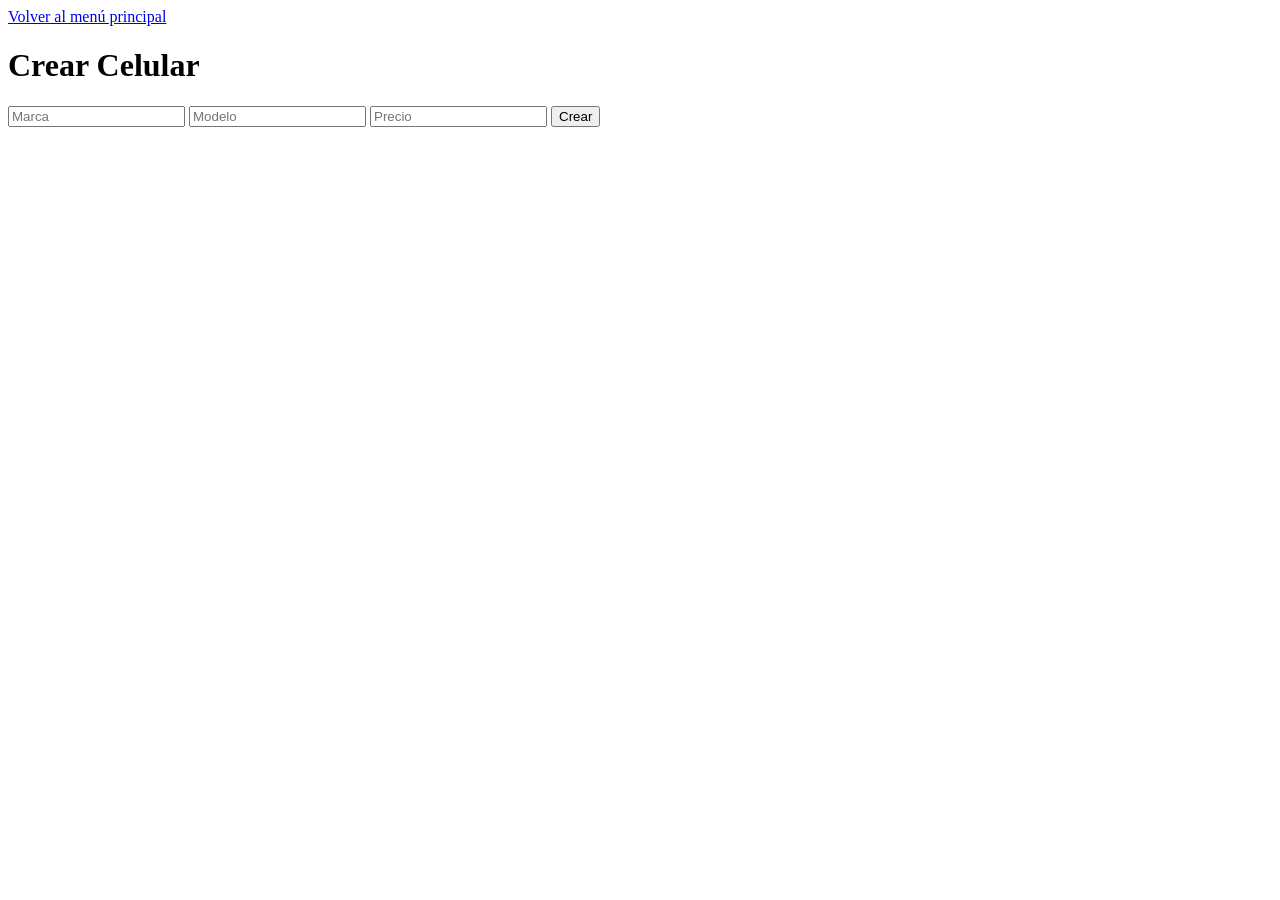
==== templates/celulares.html @ 8d50ec7b "Formularios HTML para crear, celulares, clientes y proveedores" ====
<!DOCTYPE html>
<html lang="es">
<head>
    <meta charset="UTF-8">
    <title>Celulares</title>
</head>
<body>
    <a href="/">Volver al menú principal</a>
    <h1>Crear Celular</h1>

    <form id="form-celular">
        <input type="text" name="marca" placeholder="Marca" required>
        <input type="text" name="modelo" placeholder="Modelo" required>
        <input type="number" name="precio" placeholder="Precio" step="0.01" required>
        <button type="submit">Crear</button>
    </form>

    <p id="mensaje"></p>

    <script src="/static/celulares.js"></script>
</body>
</html>
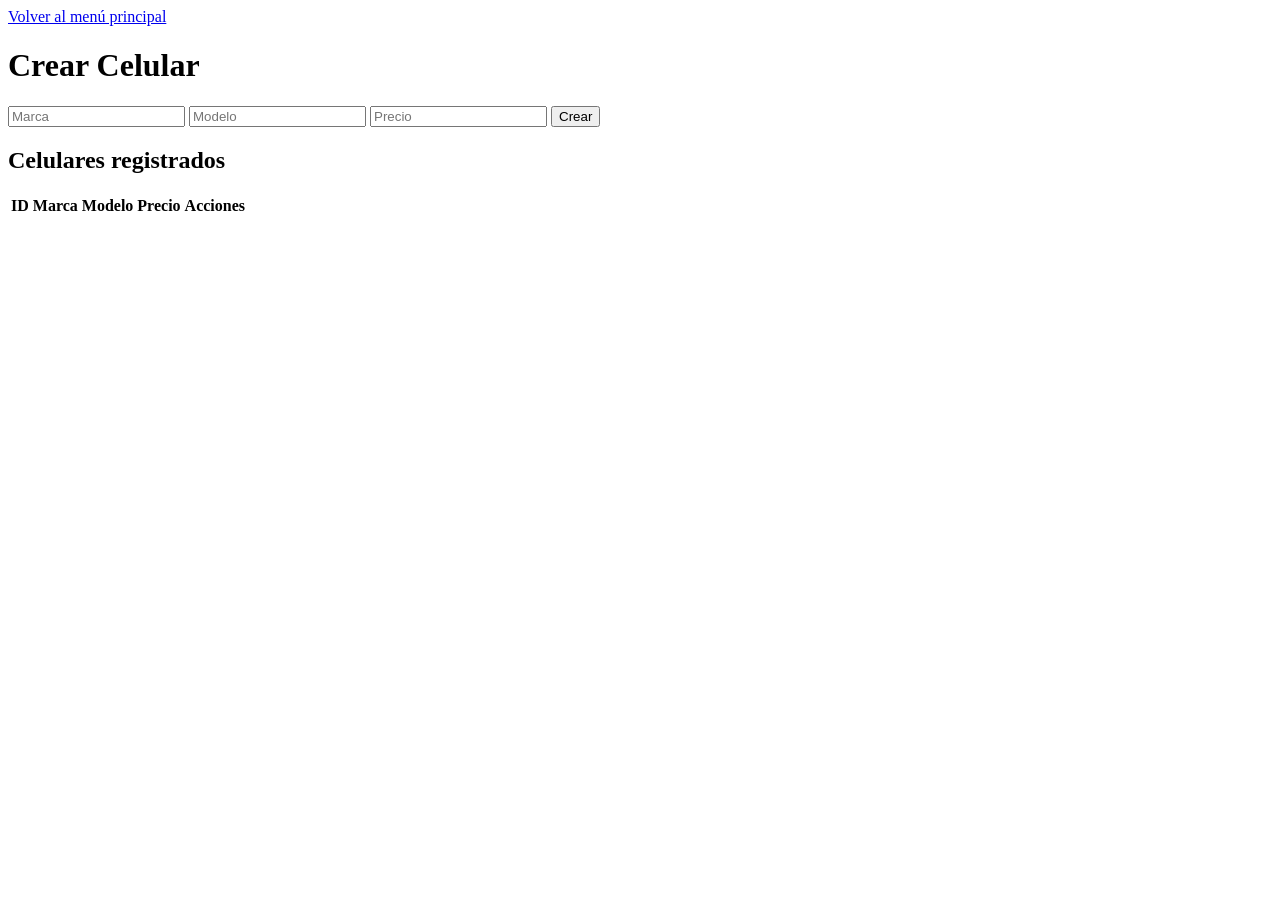
==== commit 65583a0d: "Se agregan las funciones de Eliminar y Editar al FrontEnd de Celulares" ====
--- a/templates/celulares.html
+++ b/templates/celulares.html
@@ -12,11 +12,27 @@
         <input type="text" name="marca" placeholder="Marca" required>
         <input type="text" name="modelo" placeholder="Modelo" required>
         <input type="number" name="precio" placeholder="Precio" step="0.01" required>
-        <button type="submit">Crear</button>
+        <button type="submit" id="btn-submit">Crear</button>
     </form>
 
     <p id="mensaje"></p>
 
+    <h2>Celulares registrados</h2>
+    <table>
+        <thead>
+            <tr>
+                <th>ID</th>
+                <th>Marca</th>
+                <th>Modelo</th>
+                <th>Precio</th>
+                <th>Acciones</th>
+            </tr>
+        </thead>
+        <tbody id="tabla-celulares">
+            <!-- Aqui se insertan las filas de forma dinamica-->
+        </tbody>
+    </table>
+
     <script src="/static/celulares.js"></script>
 </body>
 </html>
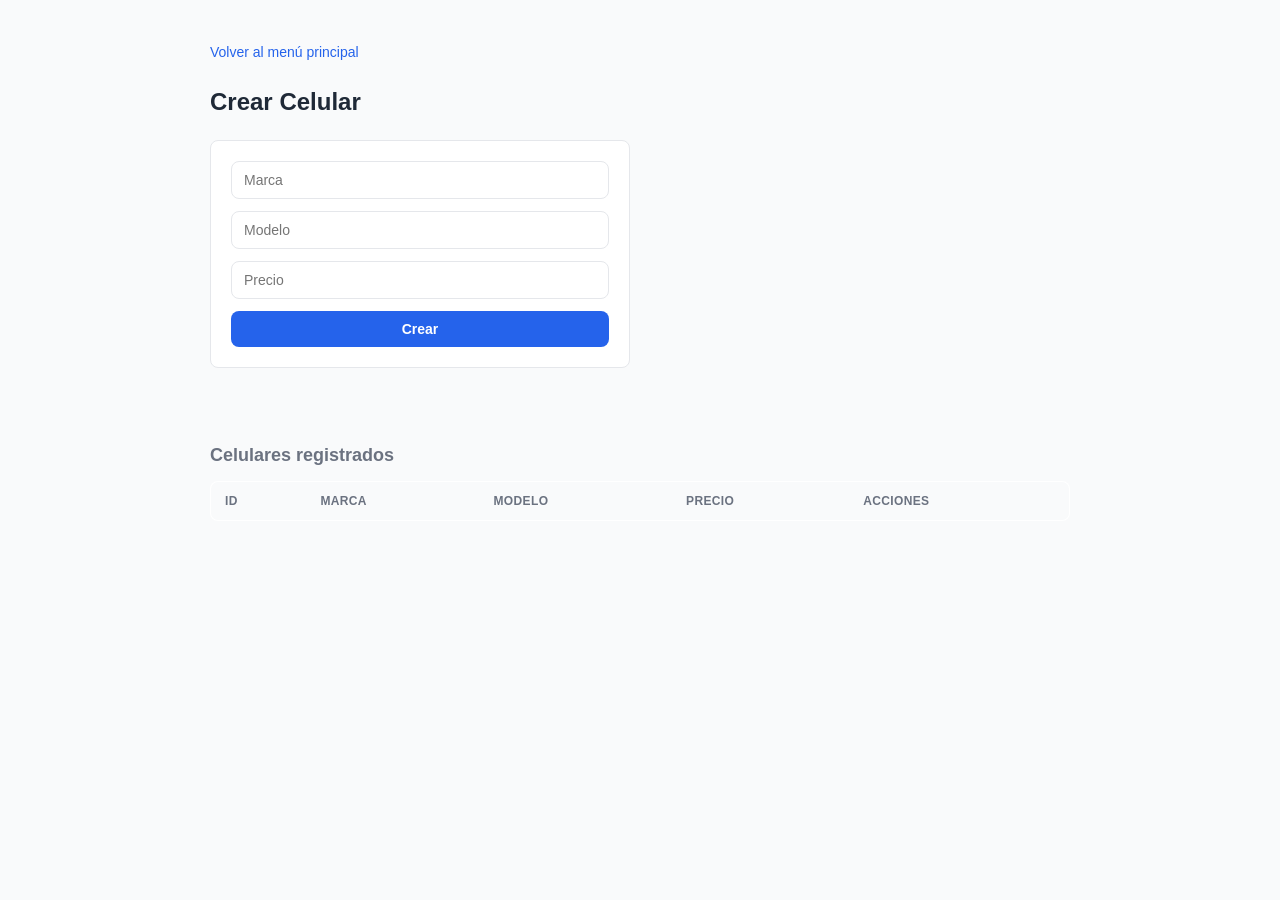
==== commit 9b6cbb0d: "Estilos CSS del proyecto" ====
--- a/templates/celulares.html
+++ b/templates/celulares.html
@@ -2,6 +2,7 @@
 <html lang="es">
 <head>
     <meta charset="UTF-8">
+    <link rel="stylesheet" href="/static/style.css">
     <title>Celulares</title>
 </head>
 <body>
--- a/static/style.css
+++ b/static/style.css
@@ -0,0 +1,195 @@
+:root {
+    --color-primario: #2563eb;
+    --color-primario-hover: #1d4ed8;
+    --color-peligro: #dc2626;
+    --color-peligro-hover: #b91c1c;
+    --color-texto: #1f2937;
+    --color-texto-suave: #6b7280;
+    --color-borde: #e5e7eb;
+    --color-fondo: #f9fafb;
+    --radio: 8px;
+}
+
+* {
+    box-sizing: border-box;
+}
+
+body {
+    font-family: -apple-system, BlinkMacSystemFont, "Segoe UI", Roboto, sans-serif;
+    background-color: var(--color-fondo);
+    color: var(--color-texto);
+    max-width: 900px;
+    margin: 40px auto;
+    padding: 0 20px;
+    line-height: 1.5;
+}
+
+a {
+    color: var(--color-primario);
+    text-decoration: none;
+    font-size: 14px;
+}
+
+a:hover {
+    text-decoration: underline;
+}
+
+h1 {
+    font-size: 24px;
+    margin-top: 20px;
+    margin-bottom: 20px;
+}
+
+h2 {
+    font-size: 18px;
+    color: var(--color-texto-suave);
+    margin-top: 40px;
+    margin-bottom: 12px;
+}
+
+/* --- Menú principal (index.html) --- */
+
+.menu {
+    list-style: none;
+    padding: 0;
+    display: grid;
+    gap: 12px;
+}
+
+.menu a {
+    display: flex;
+    justify-content: space-between;
+    align-items: center;
+    background: white;
+    border: 1px solid var(--color-borde);
+    border-left: 4px solid var(--color-primario);
+    border-radius: var(--radio);
+    padding: 18px 20px;
+    font-size: 16px;
+    font-weight: 600;
+    color: var(--color-texto);
+    box-shadow: 0 1px 2px rgba(0,0,0,0.04);
+    transition: box-shadow 0.15s ease, transform 0.15s ease;
+}
+
+.menu a::after {
+    content: "→";
+    color: var(--color-primario);
+}
+
+.menu a:hover {
+    box-shadow: 0 4px 10px rgba(0,0,0,0.08);
+    transform: translateX(2px);
+    text-decoration: none;
+}
+
+/* --- Formularios --- */
+
+form {
+    background: white;
+    border: 1px solid var(--color-borde);
+    border-radius: var(--radio);
+    padding: 20px;
+    display: grid;
+    gap: 12px;
+    max-width: 420px;
+}
+
+input {
+    padding: 10px 12px;
+    border: 1px solid var(--color-borde);
+    border-radius: var(--radio);
+    font-size: 14px;
+    font-family: inherit;
+}
+
+input:focus {
+    outline: none;
+    border-color: var(--color-primario);
+}
+
+button {
+    padding: 10px 16px;
+    border: none;
+    border-radius: var(--radio);
+    font-size: 14px;
+    font-weight: 600;
+    cursor: pointer;
+    transition: background-color 0.15s ease;
+}
+
+button[type="submit"] {
+    background-color: var(--color-primario);
+    color: white;
+}
+
+button[type="submit"]:hover {
+    background-color: var(--color-primario-hover);
+}
+
+#mensaje {
+    font-size: 14px;
+    color: var(--color-primario);
+    min-height: 20px;
+}
+
+/* --- Tabla --- */
+
+table {
+    width: 100%;
+    border-collapse: collapse;
+    background: white;
+    border: 1px solid var(--color-borde);
+    border-radius: var(--radio);
+    overflow: hidden;
+}
+
+th, td {
+    text-align: left;
+    padding: 10px 14px;
+    font-size: 14px;
+    border-bottom: 1px solid var(--color-borde);
+}
+
+th {
+    background-color: var(--color-fondo);
+    color: var(--color-texto-suave);
+    font-weight: 600;
+    font-size: 12px;
+    text-transform: uppercase;
+    letter-spacing: 0.03em;
+}
+
+tr:last-child td {
+    border-bottom: none;
+}
+
+/* --- Botones dentro de la tabla (Editar / Eliminar) --- */
+
+td button {
+    font-size: 13px;
+    padding: 6px 12px;
+    margin-right: 6px;
+}
+
+td button:first-of-type {
+    background-color: white;
+    border: 1px solid var(--color-borde);
+    color: var(--color-texto);
+}
+
+td button:first-of-type:hover {
+    border-color: var(--color-primario);
+    color: var(--color-primario);
+}
+
+td button:last-of-type {
+    background-color: white;
+    border: 1px solid var(--color-peligro);
+    color: var(--color-peligro);
+}
+
+td button:last-of-type:hover {
+    background-color: var(--color-peligro);
+    color: white;
+}
